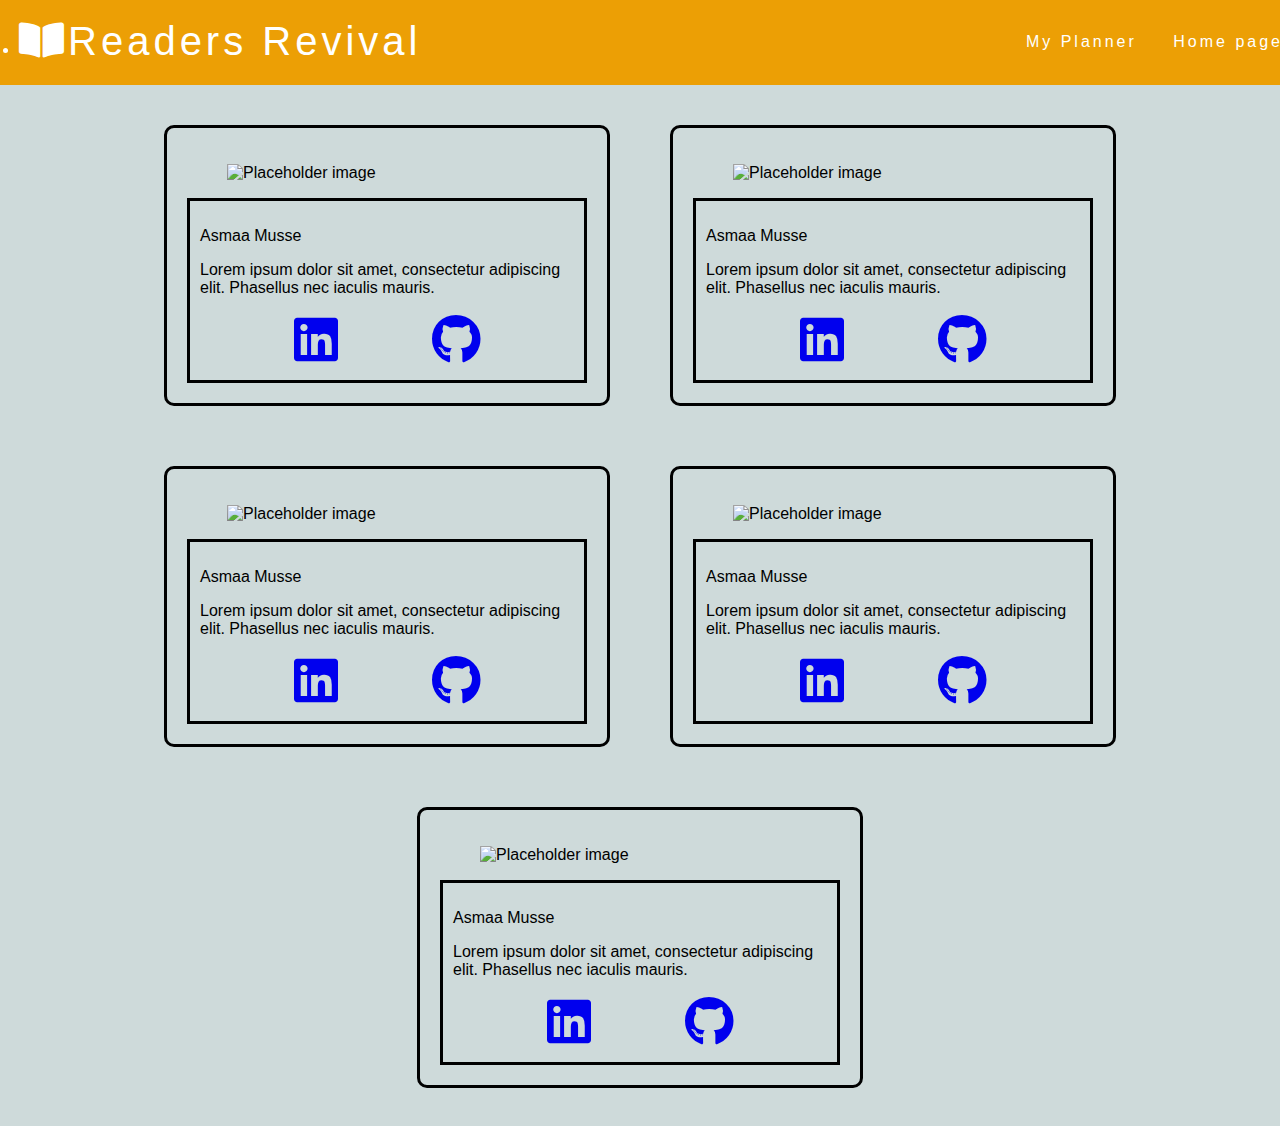
==== about-teams.html @ f6689cee "created 4 cards" ====
<!DOCTYPE html>
<html lang="en">
  <head>
    <meta charset="UTF-8" />
    <meta http-equiv="X-UA-Compatible" content="IE=edge" />
    <meta name="viewport" content="width=device-width, initial-scale=1.0" />
    <link
      rel="stylesheet"
      href="https://cdnjs.cloudflare.com/ajax/libs/font-awesome/5.11.2/css/all.min.css"
    />
    <link
      rel="stylesheet"
      href="https://cdn.jsdelivr.net/npm/bulma@0.9.3/css/bulma.min.css"
    />
    <link rel="stylesheet" href="./assets/css/about-teams.css" />
    <title>About Teams</title>
  </head>

  <body>
    <!--Nav bar-->
    <header>
      <nav>
        <ul class="nav-list">
          <li class="logo">
            <a href="website-logo"
              ><i class="fas fa-book-open"></i>Readers Revival
            </a>
          </li>

          <ul>
            <li class="nav-item"><a href="#my-planner">My Planner</a></li>
            <li class="last-nav-item"><a href="#home-page">Home page</a></li>
          </ul>
        </ul>
      </nav>
    </header>

    <section class="main-container columns">
      <!--1st Card-->

      <div class="card column is-3">
        <div class="card-image">
          <figure class="image">
            <img
              src="https://bulma.io/images/placeholders/1280x960.png"
              alt="Placeholder image"
            />
          </figure>
        </div>

        <div class="card-content">
          <div class="media">
            <div class="media-content">
              <p class="title is-4">Asmaa Musse</p>
            </div>
          </div>

          <div class="content">
            Lorem ipsum dolor sit amet, consectetur adipiscing elit. Phasellus
            nec iaculis mauris.
          </div>

          <div class="card-footer">
            <a
              href="https://github.com/AsmaaMusse"
              target="_blank"
              rel="noopener noreferrer"
              ><i class="fab fa-github"></i
            ></a>
            <a
              href="https://www.linkedin.com/in/asmaa-m-63994019b/"
              target="_blank"
              rel="noopener noreferrer"
              ><i class="fab fa-linkedin"></i
            ></a>
          </div>
        </div>
      </div>

      <!--2nd Card-->

      <div class="card column is-3">
        <div class="card-image">
          <figure class="image">
            <img
              src="https://bulma.io/images/placeholders/1280x960.png"
              alt="Placeholder image"
            />
          </figure>
        </div>

        <div class="card-content">
          <div class="media">
            <div class="media-content">
              <p class="title is-4">Asmaa Musse</p>
            </div>
          </div>

          <div class="content">
            Lorem ipsum dolor sit amet, consectetur adipiscing elit. Phasellus
            nec iaculis mauris.
          </div>

          <div class="card-footer">
            <a
              href="https://github.com/AsmaaMusse"
              target="_blank"
              rel="noopener noreferrer"
              ><i class="fab fa-github"></i
            ></a>
            <a
              href="https://www.linkedin.com/in/asmaa-m-63994019b/"
              target="_blank"
              rel="noopener noreferrer"
              ><i class="fab fa-linkedin"></i
            ></a>
          </div>
        </div>
      </div>

      <!--3rd Card-->

      <div class="card column is-3">
        <div class="card-image">
          <figure class="image">
            <img
              src="https://bulma.io/images/placeholders/1280x960.png"
              alt="Placeholder image"
            />
          </figure>
        </div>

        <div class="card-content">
          <div class="media">
            <div class="media-content">
              <p class="title is-4">Asmaa Musse</p>
            </div>
          </div>

          <div class="content">
            Lorem ipsum dolor sit amet, consectetur adipiscing elit. Phasellus
            nec iaculis mauris.
          </div>

          <div class="card-footer">
            <a
              href="https://github.com/AsmaaMusse"
              target="_blank"
              rel="noopener noreferrer"
              ><i class="fab fa-github"></i
            ></a>
            <a
              href="https://www.linkedin.com/in/asmaa-m-63994019b/"
              target="_blank"
              rel="noopener noreferrer"
              ><i class="fab fa-linkedin"></i
            ></a>
          </div>
        </div>
      </div>

      <!-- 4th Card-->

      <div class="card column is-3">
        <div class="card-image">
          <figure class="image">
            <img
              src="https://bulma.io/images/placeholders/1280x960.png"
              alt="Placeholder image"
            />
          </figure>
        </div>

        <div class="card-content">
          <div class="media">
            <div class="media-content">
              <p class="title is-4">Asmaa Musse</p>
            </div>
          </div>

          <div class="content">
            Lorem ipsum dolor sit amet, consectetur adipiscing elit. Phasellus
            nec iaculis mauris.
          </div>

          <div class="card-footer">
            <a
              href="https://github.com/AsmaaMusse"
              target="_blank"
              rel="noopener noreferrer"
              ><i class="fab fa-github"></i
            ></a>
            <a
              href="https://www.linkedin.com/in/asmaa-m-63994019b/"
              target="_blank"
              rel="noopener noreferrer"
              ><i class="fab fa-linkedin"></i
            ></a>
          </div>
        </div>
      </div>

      <!--5th Card-->

      <div class="card column is-3">
        <div class="card-image">
          <figure class="image">
            <img
              src="https://bulma.io/images/placeholders/1280x960.png"
              alt="Placeholder image"
            />
          </figure>
        </div>

        <div class="card-content">
          <div class="media">
            <div class="media-content">
              <p class="title is-4">Asmaa Musse</p>
            </div>
          </div>

          <div class="content">
            Lorem ipsum dolor sit amet, consectetur adipiscing elit. Phasellus
            nec iaculis mauris.
          </div>

          <div class="card-footer">
            <a
              href="https://github.com/AsmaaMusse"
              target="_blank"
              rel="noopener noreferrer"
              ><i class="fab fa-github"></i
            ></a>
            <a
              href="https://www.linkedin.com/in/asmaa-m-63994019b/"
              target="_blank"
              rel="noopener noreferrer"
              ><i class="fab fa-linkedin"></i
            ></a>
          </div>
        </div>
      </div>
    </section>
  </body>
</html>
---- assets/css/about-teams.css ----
:root {
  --main-text: #ffffff;
  --border: #000000;
  --bitter-lemon: #c2e812ff;
  --light-gray: #cedadaff;
  --marigold: #ec9f05ff;
  --eerie-black: #191919ff;
  --charcoal: #2f4858ff;
}

body {
  background-color: var(--light-gray);
  background-color: var(--light-gray);
  font-family: "Rubik", sans-serif;
}

.nav-list {
  padding: 21px;
  color: var(--main-text);
  background: var(--marigold);
  display: flex;
  flex-wrap: wrap;
  width: 100%;
  align-items: center;
  margin: -10px;
}

.logo {
  margin-right: auto;
}

.logo a {
  text-decoration: none;
  align-items: center;
  color: var(--clr-background);
  font-size: 40px;
  letter-spacing: 4px;
}

.logo a:hover {
  color: var(--eerie-black);
  transition: all 200ms ease-in;
}

.nav-item {
  width: 100%;
  text-align: center;
  display: inline;
  padding: 0 2rem 0 0;
}
.last-nav-item {
  display: inline;
  padding: 0 0 0 0;
}

.nav-item a,
.last-nav-item a {
  text-decoration: none;
  color: var(--main-text);
  letter-spacing: 3px;
}

.nav-item a:hover,
.last-nav-item a:hover {
  color: var(--eerie-black);
  transition: all 200ms ease-in;
}

/* Cards container */

.main-container {
  display: flex;
  flex-direction: row;
  flex-wrap: wrap;
  justify-content: center;
  margin-top: 20px;
}

.card {
  display: flex;
  flex-direction: column;
  flex-wrap: wrap;
  width: 400px;
  margin: 30px;
  padding: 20px;
  border: solid;
  border-radius: 10px;
}

.card-image img {
  width: 300px;
}

.card-content {
  border: solid;
  padding: 10px;
}

.card-footer {
  display: flex;
  flex-direction: row-reverse;
  justify-content: space-evenly;
  margin-top: 15px;
}

.card-footer a {
  font-size: 50px;
}
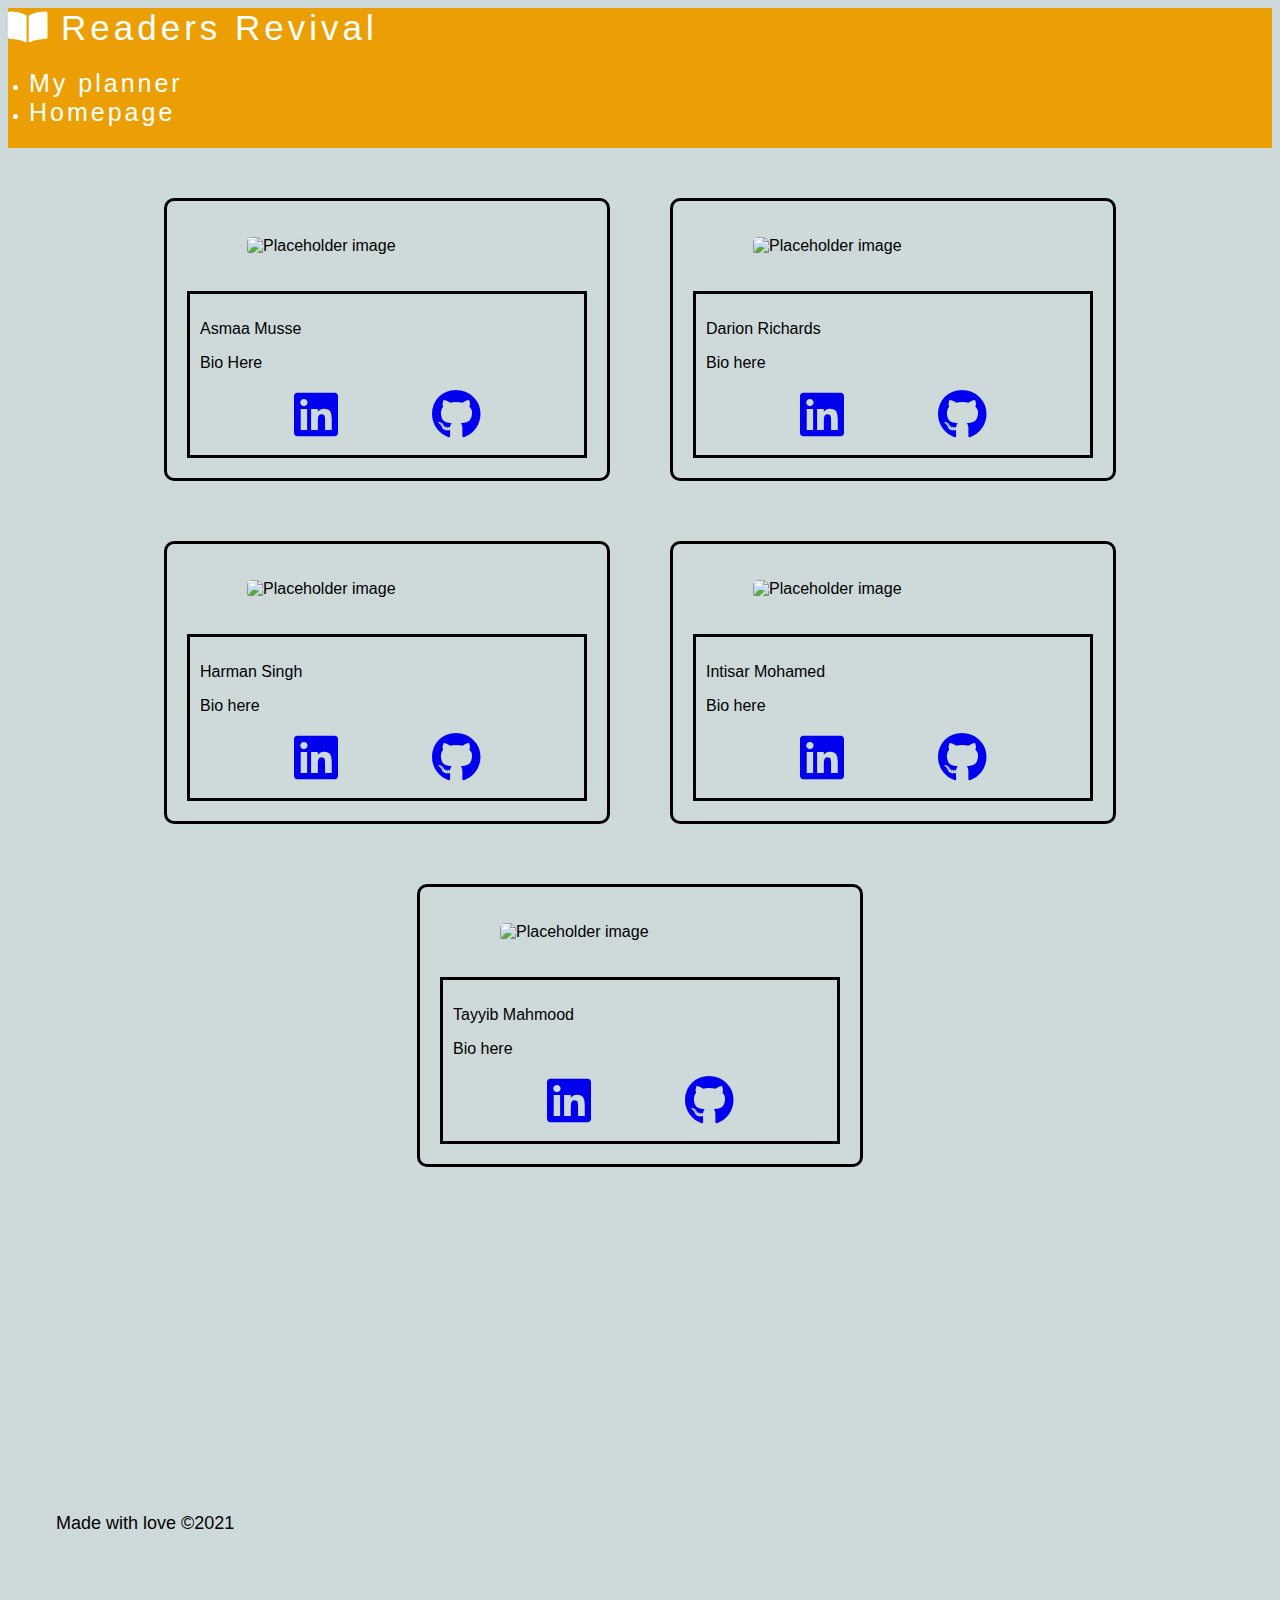
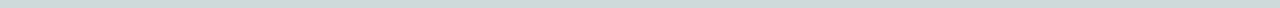
==== commit 2f992461: "added nav links added , constant footer throughout" ====
--- a/about-teams.html
+++ b/about-teams.html
@@ -1,17 +1,12 @@
 <!DOCTYPE html>
 <html lang="en">
+
   <head>
     <meta charset="UTF-8" />
     <meta http-equiv="X-UA-Compatible" content="IE=edge" />
     <meta name="viewport" content="width=device-width, initial-scale=1.0" />
-    <link
-      rel="stylesheet"
-      href="https://cdnjs.cloudflare.com/ajax/libs/font-awesome/5.11.2/css/all.min.css"
-    />
-    <link
-      rel="stylesheet"
-      href="https://cdn.jsdelivr.net/npm/bulma@0.9.3/css/bulma.min.css"
-    />
+    <link rel="stylesheet" href="https://cdnjs.cloudflare.com/ajax/libs/font-awesome/5.11.2/css/all.min.css"/>
+    <link rel="stylesheet" href="https://cdn.jsdelivr.net/npm/bulma@0.9.3/css/bulma.min.css"/>
     <link rel="stylesheet" href="./assets/css/about-teams.css" />
     <title>About Teams</title>
   </head>
@@ -19,19 +14,25 @@
   <body>
     <!--Nav bar-->
     <header>
-      <nav>
-        <ul class="nav-list">
-          <li class="logo">
-            <a href="website-logo"
-              ><i class="fas fa-book-open"></i>Readers Revival
-            </a>
-          </li>
-
-          <ul>
-            <li class="nav-item"><a href="#my-planner">My Planner</a></li>
-            <li class="last-nav-item"><a href="#home-page">Home page</a></li>
-          </ul>
-        </ul>
+      <nav class="navbar" role="navigation" aria-label="main navigation">
+        <div class="navbar-brand">
+          <div class="logo">
+            <a href="website-logo" class="navbar-item" width="112" height="28"><i class="fas fa-book-open"></i><span class="logo-title">Readers Revival</span></a>
+          </div>
+  
+          <a role="button" class="navbar-burger" aria-label="menu" aria-expanded="false" data-target="navbarBasicExample">
+            <span aria-hidden="true"></span>
+            <span aria-hidden="true"></span>
+            <span aria-hidden="true"></span>
+          </a>
+        </div>
+        
+        <div id="navbarBasicExample" class="navbar-menu nav-list">
+          <div class="navbar-end">
+            <li class="nav-item navbar-item"><a href="./myplanner.html">My planner</a></li>
+            <li class="last-nav-item navbar-item"><a href="./index.html">Homepage</a></li>
+          </div>
+        </div>
       </nav>
     </header>
 
@@ -56,8 +57,7 @@
           </div>
 
           <div class="content">
-            Lorem ipsum dolor sit amet, consectetur adipiscing elit. Phasellus
-            nec iaculis mauris.
+            Bio Here
           </div>
 
           <div class="card-footer">
@@ -92,24 +92,23 @@
         <div class="card-content">
           <div class="media">
             <div class="media-content">
-              <p class="title is-4">Asmaa Musse</p>
-            </div>
-          </div>
-
-          <div class="content">
-            Lorem ipsum dolor sit amet, consectetur adipiscing elit. Phasellus
-            nec iaculis mauris.
-          </div>
-
-          <div class="card-footer">
-            <a
-              href="https://github.com/AsmaaMusse"
-              target="_blank"
-              rel="noopener noreferrer"
-              ><i class="fab fa-github"></i
-            ></a>
-            <a
-              href="https://www.linkedin.com/in/asmaa-m-63994019b/"
+              <p class="title is-4">Darion Richards </p>
+            </div>
+          </div>
+
+          <div class="content">
+            Bio here
+          </div>
+
+          <div class="card-footer">
+            <a
+              href="https://github.com/DarionRichards"
+              target="_blank"
+              rel="noopener noreferrer"
+              ><i class="fab fa-github"></i
+            ></a>
+            <a
+              href="#"
               target="_blank"
               rel="noopener noreferrer"
               ><i class="fab fa-linkedin"></i
@@ -133,24 +132,23 @@
         <div class="card-content">
           <div class="media">
             <div class="media-content">
-              <p class="title is-4">Asmaa Musse</p>
-            </div>
-          </div>
-
-          <div class="content">
-            Lorem ipsum dolor sit amet, consectetur adipiscing elit. Phasellus
-            nec iaculis mauris.
-          </div>
-
-          <div class="card-footer">
-            <a
-              href="https://github.com/AsmaaMusse"
-              target="_blank"
-              rel="noopener noreferrer"
-              ><i class="fab fa-github"></i
-            ></a>
-            <a
-              href="https://www.linkedin.com/in/asmaa-m-63994019b/"
+              <p class="title is-4">Harman Singh</p>
+            </div>
+          </div>
+
+          <div class="content">
+            Bio here
+          </div>
+
+          <div class="card-footer">
+            <a
+              href="https://github.com/AkenEagle"
+              target="_blank"
+              rel="noopener noreferrer"
+              ><i class="fab fa-github"></i
+            ></a>
+            <a
+              href="#"
               target="_blank"
               rel="noopener noreferrer"
               ><i class="fab fa-linkedin"></i
@@ -174,24 +172,23 @@
         <div class="card-content">
           <div class="media">
             <div class="media-content">
-              <p class="title is-4">Asmaa Musse</p>
-            </div>
-          </div>
-
-          <div class="content">
-            Lorem ipsum dolor sit amet, consectetur adipiscing elit. Phasellus
-            nec iaculis mauris.
-          </div>
-
-          <div class="card-footer">
-            <a
-              href="https://github.com/AsmaaMusse"
-              target="_blank"
-              rel="noopener noreferrer"
-              ><i class="fab fa-github"></i
-            ></a>
-            <a
-              href="https://www.linkedin.com/in/asmaa-m-63994019b/"
+              <p class="title is-4">Intisar Mohamed</p>
+            </div>
+          </div>
+
+          <div class="content">
+            Bio here
+          </div>
+
+          <div class="card-footer">
+            <a
+              href="https://github.com/intisarmohamed"
+              target="_blank"
+              rel="noopener noreferrer"
+              ><i class="fab fa-github"></i
+            ></a>
+            <a
+              href="#"
               target="_blank"
               rel="noopener noreferrer"
               ><i class="fab fa-linkedin"></i
@@ -215,24 +212,22 @@
         <div class="card-content">
           <div class="media">
             <div class="media-content">
-              <p class="title is-4">Asmaa Musse</p>
-            </div>
-          </div>
-
-          <div class="content">
-            Lorem ipsum dolor sit amet, consectetur adipiscing elit. Phasellus
-            nec iaculis mauris.
-          </div>
-
-          <div class="card-footer">
-            <a
-              href="https://github.com/AsmaaMusse"
-              target="_blank"
-              rel="noopener noreferrer"
-              ><i class="fab fa-github"></i
-            ></a>
-            <a
-              href="https://www.linkedin.com/in/asmaa-m-63994019b/"
+              <p class="title is-4">Tayyib Mahmood</p>
+            </div>
+          </div>
+
+          <div class="content">
+            Bio here
+
+          <div class="card-footer">
+            <a
+              href="https://github.com/Tayyibm21"
+              target="_blank"
+              rel="noopener noreferrer"
+              ><i class="fab fa-github"></i
+            ></a>
+            <a
+              href="#"
               target="_blank"
               rel="noopener noreferrer"
               ><i class="fab fa-linkedin"></i
@@ -241,5 +236,12 @@
         </div>
       </div>
     </section>
+    
+    <footer class="footer">
+      <div class="content has-text-centered">
+        <p>Made with love ©2021</p>
+      </div>
+    </footer>
+
   </body>
 </html>
--- a/assets/css/about-teams.css
+++ b/assets/css/about-teams.css
@@ -14,26 +14,28 @@
   font-family: "Rubik", sans-serif;
 }
 
-.nav-list {
-  padding: 21px;
+.navbar-menu {
   color: var(--main-text);
   background: var(--marigold);
-  display: flex;
-  flex-wrap: wrap;
-  width: 100%;
-  align-items: center;
-  margin: -10px;
+  padding: 21px;
+}
+.navbar {
+  background: var(--marigold);
+}
+.logo {
+  margin-right: auto;
+  color: var(--main-text);
 }
 
-.logo {
-  margin-right: auto;
+.logo i {
+  margin-right: 10px;
 }
 
 .logo a {
   text-decoration: none;
   align-items: center;
   color: var(--clr-background);
-  font-size: 40px;
+  font-size: 35px;
   letter-spacing: 4px;
 }
 
@@ -42,22 +44,12 @@
   transition: all 200ms ease-in;
 }
 
-.nav-item {
-  width: 100%;
-  text-align: center;
-  display: inline;
-  padding: 0 2rem 0 0;
-}
-.last-nav-item {
-  display: inline;
-  padding: 0 0 0 0;
-}
-
 .nav-item a,
 .last-nav-item a {
   text-decoration: none;
   color: var(--main-text);
   letter-spacing: 3px;
+  font-size: 25px;
 }
 
 .nav-item a:hover,
@@ -89,6 +81,9 @@
 
 .card-image img {
   width: 300px;
+  margin-left: 20px;
+  margin-bottom: 20px;
+  border-radius: 5px;
 }
 
 .card-content {
@@ -106,3 +101,15 @@
 .card-footer a {
   font-size: 50px;
 }
+
+.footer {
+  margin-top: 250px;
+  padding: 3rem;
+  font-size: 18px;
+}
+
+@media screen and (max-width: 1024px) {
+  .card-image img {
+    margin-left: 0px;
+  }
+}
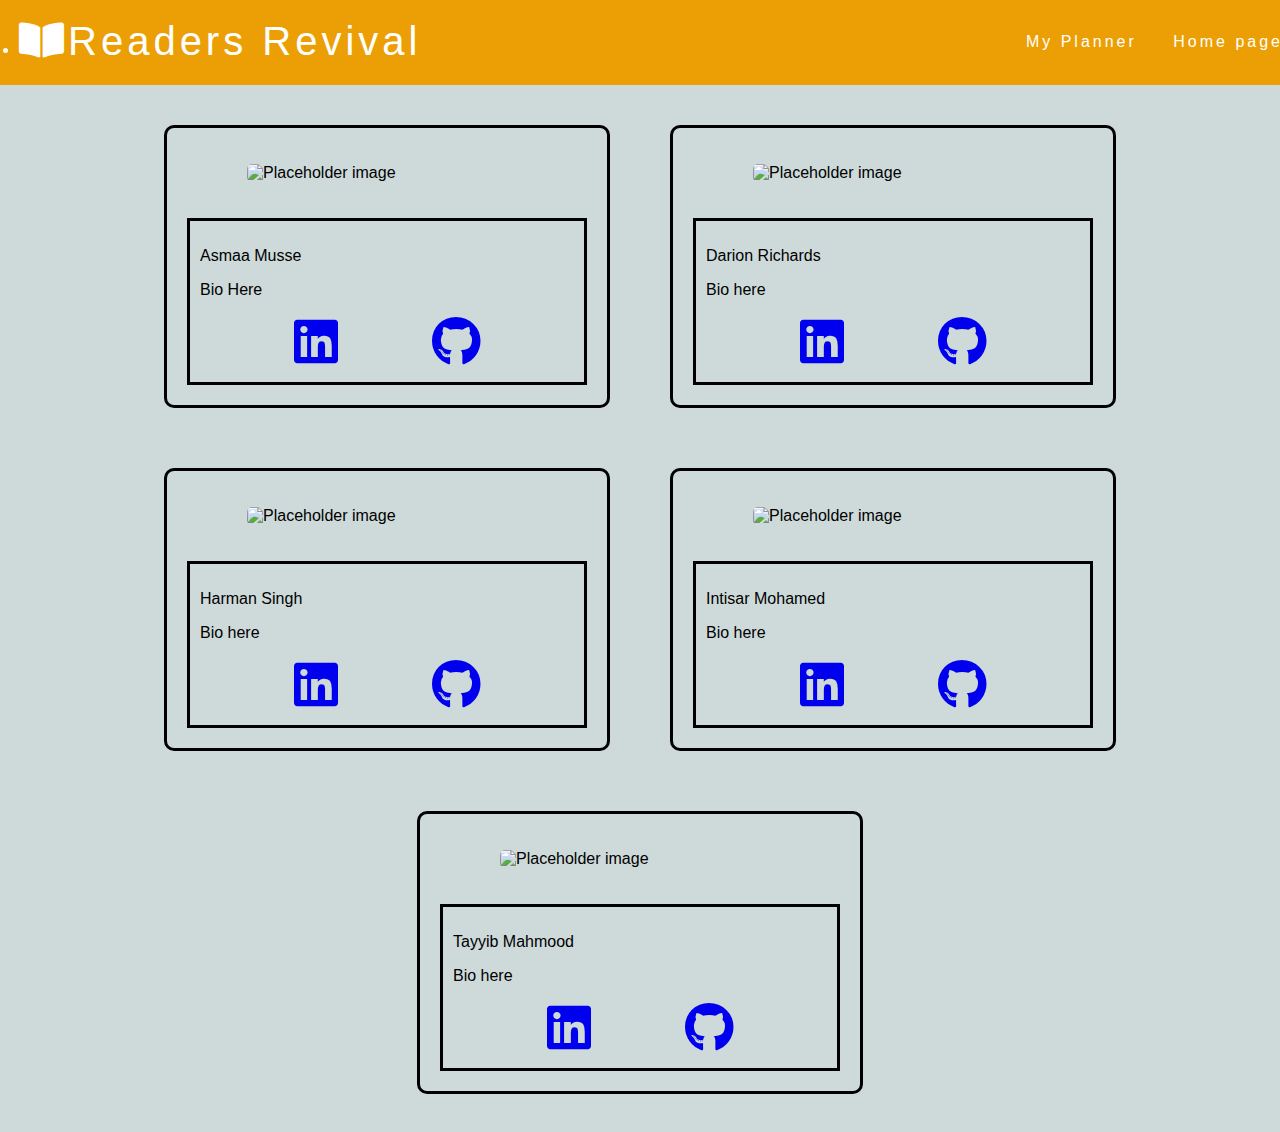
==== commit 8bd7b373: "Revert "Project styling consistency"" ====
--- a/about-teams.html
+++ b/about-teams.html
@@ -1,12 +1,17 @@
 <!DOCTYPE html>
 <html lang="en">
-
   <head>
     <meta charset="UTF-8" />
     <meta http-equiv="X-UA-Compatible" content="IE=edge" />
     <meta name="viewport" content="width=device-width, initial-scale=1.0" />
-    <link rel="stylesheet" href="https://cdnjs.cloudflare.com/ajax/libs/font-awesome/5.11.2/css/all.min.css"/>
-    <link rel="stylesheet" href="https://cdn.jsdelivr.net/npm/bulma@0.9.3/css/bulma.min.css"/>
+    <link
+      rel="stylesheet"
+      href="https://cdnjs.cloudflare.com/ajax/libs/font-awesome/5.11.2/css/all.min.css"
+    />
+    <link
+      rel="stylesheet"
+      href="https://cdn.jsdelivr.net/npm/bulma@0.9.3/css/bulma.min.css"
+    />
     <link rel="stylesheet" href="./assets/css/about-teams.css" />
     <title>About Teams</title>
   </head>
@@ -14,25 +19,19 @@
   <body>
     <!--Nav bar-->
     <header>
-      <nav class="navbar" role="navigation" aria-label="main navigation">
-        <div class="navbar-brand">
-          <div class="logo">
-            <a href="website-logo" class="navbar-item" width="112" height="28"><i class="fas fa-book-open"></i><span class="logo-title">Readers Revival</span></a>
-          </div>
-  
-          <a role="button" class="navbar-burger" aria-label="menu" aria-expanded="false" data-target="navbarBasicExample">
-            <span aria-hidden="true"></span>
-            <span aria-hidden="true"></span>
-            <span aria-hidden="true"></span>
-          </a>
-        </div>
-        
-        <div id="navbarBasicExample" class="navbar-menu nav-list">
-          <div class="navbar-end">
-            <li class="nav-item navbar-item"><a href="./myplanner.html">My planner</a></li>
-            <li class="last-nav-item navbar-item"><a href="./index.html">Homepage</a></li>
-          </div>
-        </div>
+      <nav>
+        <ul class="nav-list">
+          <li class="logo">
+            <a href="website-logo"
+              ><i class="fas fa-book-open"></i>Readers Revival
+            </a>
+          </li>
+
+          <ul>
+            <li class="nav-item"><a href="#my-planner">My Planner</a></li>
+            <li class="last-nav-item"><a href="#home-page">Home page</a></li>
+          </ul>
+        </ul>
       </nav>
     </header>
 
@@ -236,12 +235,5 @@
         </div>
       </div>
     </section>
-    
-    <footer class="footer">
-      <div class="content has-text-centered">
-        <p>Made with love ©2021</p>
-      </div>
-    </footer>
-
   </body>
 </html>
--- a/assets/css/about-teams.css
+++ b/assets/css/about-teams.css
@@ -14,28 +14,26 @@
   font-family: "Rubik", sans-serif;
 }
 
-.navbar-menu {
+.nav-list {
+  padding: 21px;
   color: var(--main-text);
   background: var(--marigold);
-  padding: 21px;
+  display: flex;
+  flex-wrap: wrap;
+  width: 100%;
+  align-items: center;
+  margin: -10px;
 }
-.navbar {
-  background: var(--marigold);
-}
+
 .logo {
   margin-right: auto;
-  color: var(--main-text);
-}
-
-.logo i {
-  margin-right: 10px;
 }
 
 .logo a {
   text-decoration: none;
   align-items: center;
   color: var(--clr-background);
-  font-size: 35px;
+  font-size: 40px;
   letter-spacing: 4px;
 }
 
@@ -44,12 +42,22 @@
   transition: all 200ms ease-in;
 }
 
+.nav-item {
+  width: 100%;
+  text-align: center;
+  display: inline;
+  padding: 0 2rem 0 0;
+}
+.last-nav-item {
+  display: inline;
+  padding: 0 0 0 0;
+}
+
 .nav-item a,
 .last-nav-item a {
   text-decoration: none;
   color: var(--main-text);
   letter-spacing: 3px;
-  font-size: 25px;
 }
 
 .nav-item a:hover,
@@ -102,12 +110,6 @@
   font-size: 50px;
 }
 
-.footer {
-  margin-top: 250px;
-  padding: 3rem;
-  font-size: 18px;
-}
-
 @media screen and (max-width: 1024px) {
   .card-image img {
     margin-left: 0px;
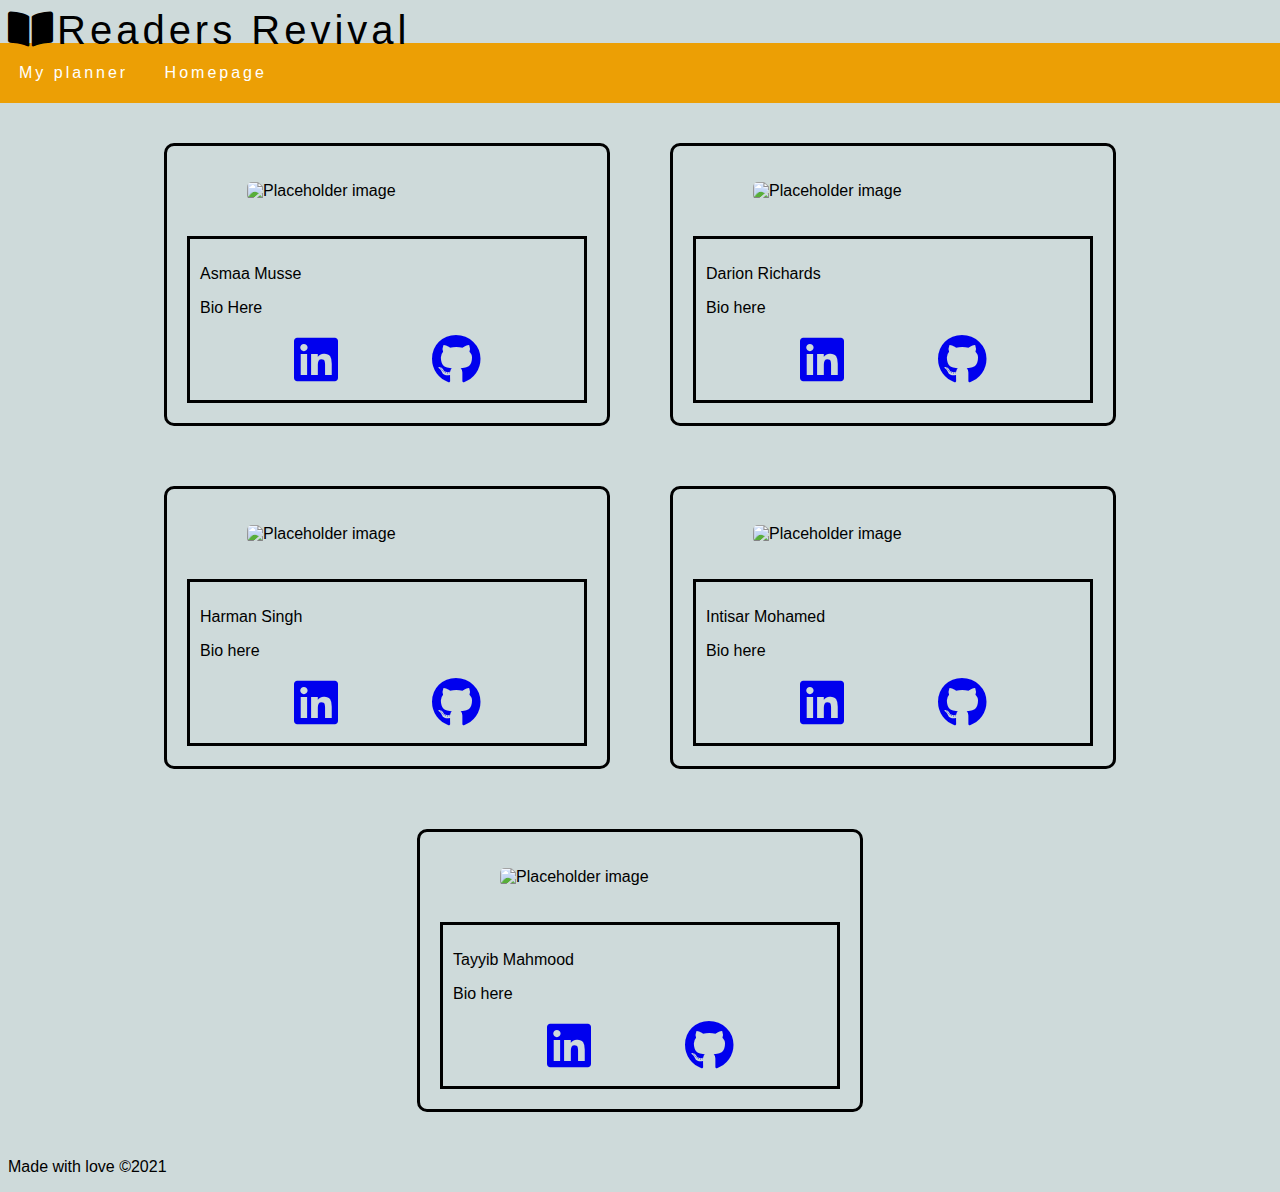
==== commit fd1b221b: "Fixed navigation bar links" ====
--- a/about-teams.html
+++ b/about-teams.html
@@ -1,239 +1,193 @@
 <!DOCTYPE html>
 <html lang="en">
-  <head>
+
+<head>
     <meta charset="UTF-8" />
     <meta http-equiv="X-UA-Compatible" content="IE=edge" />
     <meta name="viewport" content="width=device-width, initial-scale=1.0" />
-    <link
-      rel="stylesheet"
-      href="https://cdnjs.cloudflare.com/ajax/libs/font-awesome/5.11.2/css/all.min.css"
-    />
-    <link
-      rel="stylesheet"
-      href="https://cdn.jsdelivr.net/npm/bulma@0.9.3/css/bulma.min.css"
-    />
+    <link rel="stylesheet" href="https://cdnjs.cloudflare.com/ajax/libs/font-awesome/5.11.2/css/all.min.css" />
+    <link rel="stylesheet" href="https://cdn.jsdelivr.net/npm/bulma@0.9.3/css/bulma.min.css" />
     <link rel="stylesheet" href="./assets/css/about-teams.css" />
     <title>About Teams</title>
-  </head>
+</head>
 
-  <body>
+<body>
     <!--Nav bar-->
     <header>
-      <nav>
-        <ul class="nav-list">
-          <li class="logo">
-            <a href="website-logo"
-              ><i class="fas fa-book-open"></i>Readers Revival
-            </a>
-          </li>
+        <nav class="navbar" role="navigation" aria-label="main navigation">
+            <div class="navbar-brand">
+                <div class="logo">
+                    <a href="./index.html" class="navbar-item" width="112" height="28"><i class="fas fa-book-open"></i><span class="logo-title">Readers Revival</span></a>
+                </div>
 
-          <ul>
-            <li class="nav-item"><a href="#my-planner">My Planner</a></li>
-            <li class="last-nav-item"><a href="#home-page">Home page</a></li>
-          </ul>
-        </ul>
-      </nav>
+                <a role="button" class="navbar-burger" aria-label="menu" aria-expanded="false" data-target="navbarBasicExample">
+                    <span aria-hidden="true"></span>
+                    <span aria-hidden="true"></span>
+                    <span aria-hidden="true"></span>
+                </a>
+            </div>
+
+            <div id="navbarBasicExample" class="navbar-menu nav-list">
+                <div class="navbar-end">
+                    <li class="nav-item navbar-item"><a href="./myplanner.html">My planner</a></li>
+                    <li class="last-nav-item navbar-item"><a href="./index.html">Homepage</a></li>
+                </div>
+            </div>
+        </nav>
     </header>
 
     <section class="main-container columns">
-      <!--1st Card-->
+        <!--1st Card-->
 
-      <div class="card column is-3">
-        <div class="card-image">
-          <figure class="image">
-            <img
-              src="https://bulma.io/images/placeholders/1280x960.png"
-              alt="Placeholder image"
-            />
-          </figure>
+        <div class="card column is-3">
+            <div class="card-image">
+                <figure class="image">
+                    <img src="https://bulma.io/images/placeholders/1280x960.png" alt="Placeholder image" />
+                </figure>
+            </div>
+
+            <div class="card-content">
+                <div class="media">
+                    <div class="media-content">
+                        <p class="title is-4">Asmaa Musse</p>
+                    </div>
+                </div>
+
+                <div class="content">
+                    Bio Here
+                </div>
+
+                <div class="card-footer">
+                    <a href="https://github.com/AsmaaMusse" target="_blank" rel="noopener noreferrer"><i class="fab fa-github"></i
+            ></a>
+                    <a href="https://www.linkedin.com/in/asmaa-m-63994019b/" target="_blank" rel="noopener noreferrer"><i class="fab fa-linkedin"></i
+            ></a>
+                </div>
+            </div>
         </div>
 
-        <div class="card-content">
-          <div class="media">
-            <div class="media-content">
-              <p class="title is-4">Asmaa Musse</p>
+        <!--2nd Card-->
+
+        <div class="card column is-3">
+            <div class="card-image">
+                <figure class="image">
+                    <img src="https://bulma.io/images/placeholders/1280x960.png" alt="Placeholder image" />
+                </figure>
             </div>
-          </div>
 
-          <div class="content">
-            Bio Here
-          </div>
+            <div class="card-content">
+                <div class="media">
+                    <div class="media-content">
+                        <p class="title is-4">Darion Richards </p>
+                    </div>
+                </div>
 
-          <div class="card-footer">
-            <a
-              href="https://github.com/AsmaaMusse"
-              target="_blank"
-              rel="noopener noreferrer"
-              ><i class="fab fa-github"></i
+                <div class="content">
+                    Bio here
+                </div>
+
+                <div class="card-footer">
+                    <a href="https://github.com/DarionRichards" target="_blank" rel="noopener noreferrer"><i class="fab fa-github"></i
             ></a>
-            <a
-              href="https://www.linkedin.com/in/asmaa-m-63994019b/"
-              target="_blank"
-              rel="noopener noreferrer"
-              ><i class="fab fa-linkedin"></i
+                    <a href="#" target="_blank" rel="noopener noreferrer"><i class="fab fa-linkedin"></i
             ></a>
-          </div>
-        </div>
-      </div>
-
-      <!--2nd Card-->
-
-      <div class="card column is-3">
-        <div class="card-image">
-          <figure class="image">
-            <img
-              src="https://bulma.io/images/placeholders/1280x960.png"
-              alt="Placeholder image"
-            />
-          </figure>
+                </div>
+            </div>
         </div>
 
-        <div class="card-content">
-          <div class="media">
-            <div class="media-content">
-              <p class="title is-4">Darion Richards </p>
+        <!--3rd Card-->
+
+        <div class="card column is-3">
+            <div class="card-image">
+                <figure class="image">
+                    <img src="https://bulma.io/images/placeholders/1280x960.png" alt="Placeholder image" />
+                </figure>
             </div>
-          </div>
 
-          <div class="content">
-            Bio here
-          </div>
+            <div class="card-content">
+                <div class="media">
+                    <div class="media-content">
+                        <p class="title is-4">Harman Singh</p>
+                    </div>
+                </div>
 
-          <div class="card-footer">
-            <a
-              href="https://github.com/DarionRichards"
-              target="_blank"
-              rel="noopener noreferrer"
-              ><i class="fab fa-github"></i
+                <div class="content">
+                    Bio here
+                </div>
+
+                <div class="card-footer">
+                    <a href="https://github.com/AkenEagle" target="_blank" rel="noopener noreferrer"><i class="fab fa-github"></i
             ></a>
-            <a
-              href="#"
-              target="_blank"
-              rel="noopener noreferrer"
-              ><i class="fab fa-linkedin"></i
+                    <a href="#" target="_blank" rel="noopener noreferrer"><i class="fab fa-linkedin"></i
             ></a>
-          </div>
-        </div>
-      </div>
-
-      <!--3rd Card-->
-
-      <div class="card column is-3">
-        <div class="card-image">
-          <figure class="image">
-            <img
-              src="https://bulma.io/images/placeholders/1280x960.png"
-              alt="Placeholder image"
-            />
-          </figure>
+                </div>
+            </div>
         </div>
 
-        <div class="card-content">
-          <div class="media">
-            <div class="media-content">
-              <p class="title is-4">Harman Singh</p>
+        <!-- 4th Card-->
+
+        <div class="card column is-3">
+            <div class="card-image">
+                <figure class="image">
+                    <img src="https://bulma.io/images/placeholders/1280x960.png" alt="Placeholder image" />
+                </figure>
             </div>
-          </div>
 
-          <div class="content">
-            Bio here
-          </div>
+            <div class="card-content">
+                <div class="media">
+                    <div class="media-content">
+                        <p class="title is-4">Intisar Mohamed</p>
+                    </div>
+                </div>
 
-          <div class="card-footer">
-            <a
-              href="https://github.com/AkenEagle"
-              target="_blank"
-              rel="noopener noreferrer"
-              ><i class="fab fa-github"></i
+                <div class="content">
+                    Bio here
+                </div>
+
+                <div class="card-footer">
+                    <a href="https://github.com/intisarmohamed" target="_blank" rel="noopener noreferrer"><i class="fab fa-github"></i
             ></a>
-            <a
-              href="#"
-              target="_blank"
-              rel="noopener noreferrer"
-              ><i class="fab fa-linkedin"></i
+                    <a href="https://www.linkedin.com/in/intisar-mohamed-a209071b6/" target="_blank" rel="noopener noreferrer"><i class="fab fa-linkedin"></i
             ></a>
-          </div>
-        </div>
-      </div>
-
-      <!-- 4th Card-->
-
-      <div class="card column is-3">
-        <div class="card-image">
-          <figure class="image">
-            <img
-              src="https://bulma.io/images/placeholders/1280x960.png"
-              alt="Placeholder image"
-            />
-          </figure>
+                </div>
+            </div>
         </div>
 
-        <div class="card-content">
-          <div class="media">
-            <div class="media-content">
-              <p class="title is-4">Intisar Mohamed</p>
+        <!--5th Card-->
+
+        <div class="card column is-3">
+            <div class="card-image">
+                <figure class="image">
+                    <img src="https://bulma.io/images/placeholders/1280x960.png" alt="Placeholder image" />
+                </figure>
             </div>
-          </div>
 
-          <div class="content">
-            Bio here
-          </div>
+            <div class="card-content">
+                <div class="media">
+                    <div class="media-content">
+                        <p class="title is-4">Tayyib Mahmood</p>
+                    </div>
+                </div>
 
-          <div class="card-footer">
-            <a
-              href="https://github.com/intisarmohamed"
-              target="_blank"
-              rel="noopener noreferrer"
-              ><i class="fab fa-github"></i
+                <div class="content">
+                    Bio here
+
+                    <div class="card-footer">
+                        <a href="https://github.com/Tayyibm21" target="_blank" rel="noopener noreferrer"><i class="fab fa-github"></i
             ></a>
-            <a
-              href="#"
-              target="_blank"
-              rel="noopener noreferrer"
-              ><i class="fab fa-linkedin"></i
+                        <a href="#" target="_blank" rel="noopener noreferrer"><i class="fab fa-linkedin"></i
             ></a>
-          </div>
+                    </div>
+                </div>
+            </div>
+    </section>
+
+    <footer class="footer">
+        <div class="content has-text-centered">
+            <p>Made with love ©2021</p>
         </div>
-      </div>
+    </footer>
 
-      <!--5th Card-->
+</body>
 
-      <div class="card column is-3">
-        <div class="card-image">
-          <figure class="image">
-            <img
-              src="https://bulma.io/images/placeholders/1280x960.png"
-              alt="Placeholder image"
-            />
-          </figure>
-        </div>
-
-        <div class="card-content">
-          <div class="media">
-            <div class="media-content">
-              <p class="title is-4">Tayyib Mahmood</p>
-            </div>
-          </div>
-
-          <div class="content">
-            Bio here
-
-          <div class="card-footer">
-            <a
-              href="https://github.com/Tayyibm21"
-              target="_blank"
-              rel="noopener noreferrer"
-              ><i class="fab fa-github"></i
-            ></a>
-            <a
-              href="#"
-              target="_blank"
-              rel="noopener noreferrer"
-              ><i class="fab fa-linkedin"></i
-            ></a>
-          </div>
-        </div>
-      </div>
-    </section>
-  </body>
-</html>
+</html>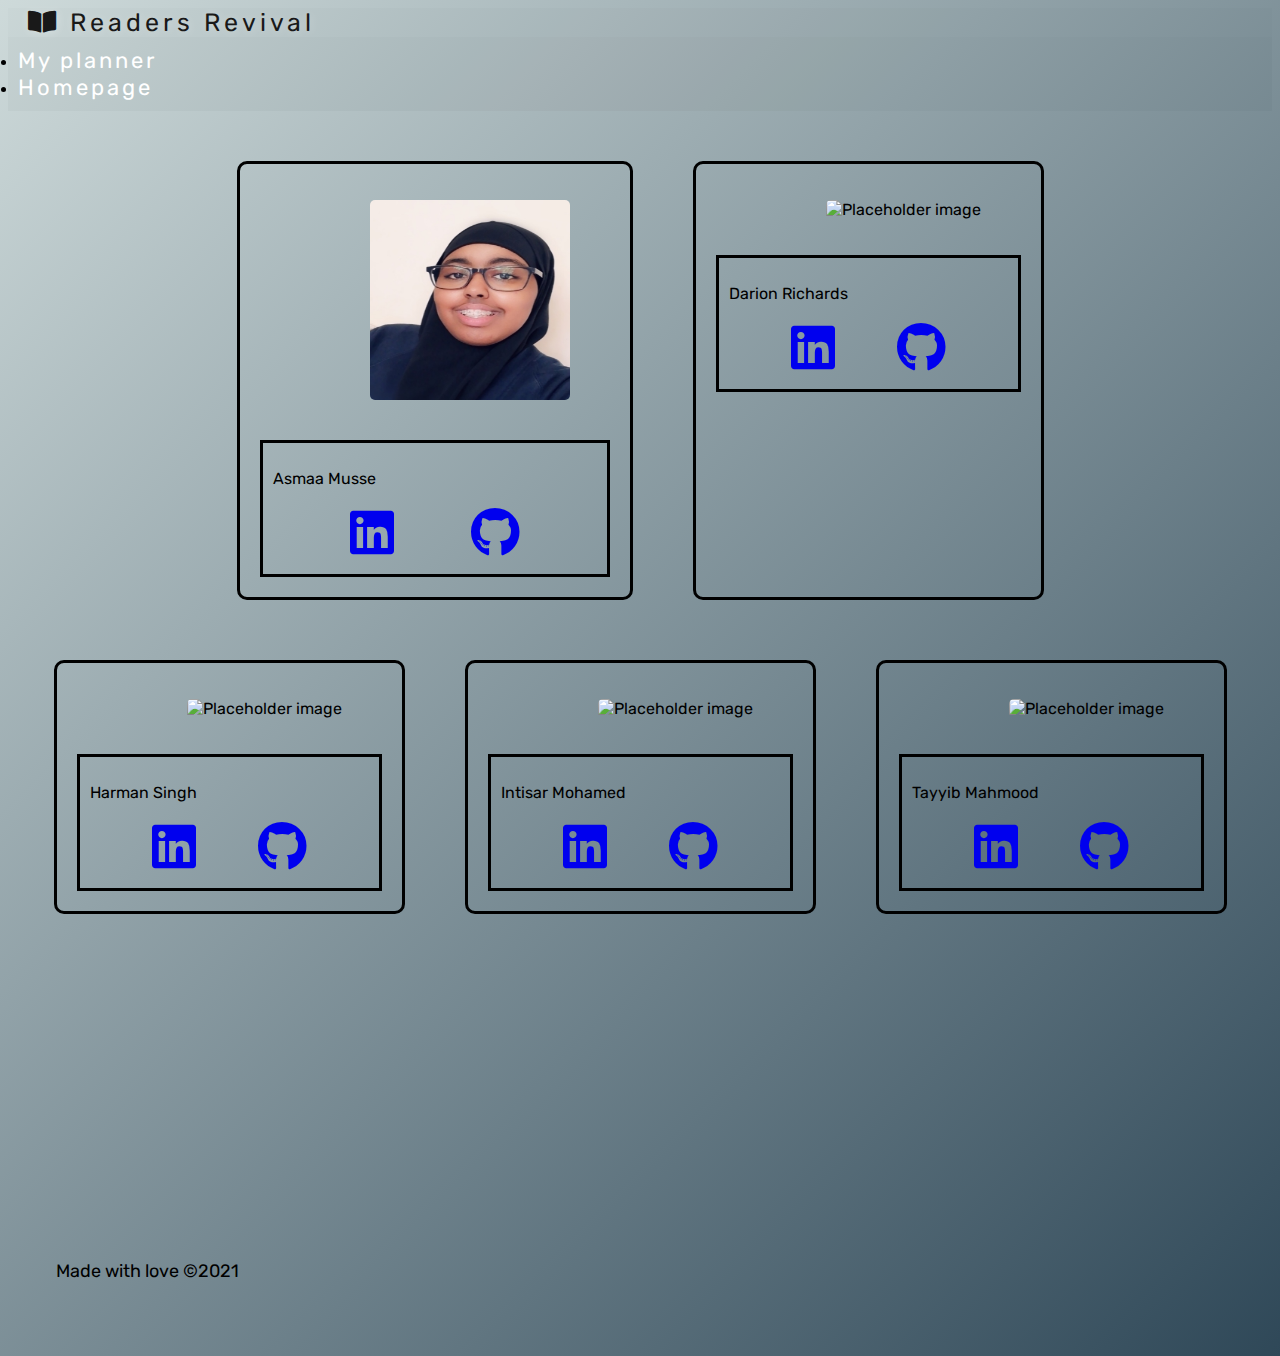
==== commit ba906077: "Updated some of the teams cards" ====
--- a/about-teams.html
+++ b/about-teams.html
@@ -1,193 +1,239 @@
 <!DOCTYPE html>
 <html lang="en">
-
-<head>
+  <head>
     <meta charset="UTF-8" />
     <meta http-equiv="X-UA-Compatible" content="IE=edge" />
     <meta name="viewport" content="width=device-width, initial-scale=1.0" />
-    <link rel="stylesheet" href="https://cdnjs.cloudflare.com/ajax/libs/font-awesome/5.11.2/css/all.min.css" />
-    <link rel="stylesheet" href="https://cdn.jsdelivr.net/npm/bulma@0.9.3/css/bulma.min.css" />
+    <link
+      rel="stylesheet"
+      href="https://cdnjs.cloudflare.com/ajax/libs/font-awesome/5.11.2/css/all.min.css"
+    />
+    <link
+      rel="stylesheet"
+      href="https://cdn.jsdelivr.net/npm/bulma@0.9.3/css/bulma.min.css"
+    />
     <link rel="stylesheet" href="./assets/css/about-teams.css" />
     <title>About Teams</title>
-</head>
-
-<body>
+  </head>
+
+  <body>
     <!--Nav bar-->
     <header>
-        <nav class="navbar" role="navigation" aria-label="main navigation">
-            <div class="navbar-brand">
-                <div class="logo">
-                    <a href="./index.html" class="navbar-item" width="112" height="28"><i class="fas fa-book-open"></i><span class="logo-title">Readers Revival</span></a>
-                </div>
-
-                <a role="button" class="navbar-burger" aria-label="menu" aria-expanded="false" data-target="navbarBasicExample">
-                    <span aria-hidden="true"></span>
-                    <span aria-hidden="true"></span>
-                    <span aria-hidden="true"></span>
-                </a>
-            </div>
-
-            <div id="navbarBasicExample" class="navbar-menu nav-list">
-                <div class="navbar-end">
-                    <li class="nav-item navbar-item"><a href="./myplanner.html">My planner</a></li>
-                    <li class="last-nav-item navbar-item"><a href="./index.html">Homepage</a></li>
-                </div>
-            </div>
-        </nav>
+      <nav class="navbar" role="navigation" aria-label="main navigation">
+        <div class="navbar-brand">
+          <div class="logo">
+            <a href="./index.html" class="navbar-item" width="112" height="28"
+              ><i class="fas fa-book-open"></i
+              ><span class="logo-title">Readers Revival</span></a
+            >
+          </div>
+
+          <a
+            role="button"
+            class="navbar-burger"
+            aria-label="menu"
+            aria-expanded="false"
+            data-target="navbarBasicExample"
+          >
+            <span aria-hidden="true"></span>
+            <span aria-hidden="true"></span>
+            <span aria-hidden="true"></span>
+          </a>
+        </div>
+
+        <div id="navbarBasicExample" class="navbar-menu nav-list">
+          <div class="navbar-end">
+            <li class="nav-item navbar-item">
+              <a href="./myplanner.html">My planner</a>
+            </li>
+            <li class="last-nav-item navbar-item">
+              <a href="./index.html">Homepage</a>
+            </li>
+          </div>
+        </div>
+      </nav>
     </header>
 
     <section class="main-container columns">
-        <!--1st Card-->
-
-        <div class="card column is-3">
-            <div class="card-image">
-                <figure class="image">
-                    <img src="https://bulma.io/images/placeholders/1280x960.png" alt="Placeholder image" />
-                </figure>
-            </div>
-
-            <div class="card-content">
-                <div class="media">
-                    <div class="media-content">
-                        <p class="title is-4">Asmaa Musse</p>
-                    </div>
-                </div>
-
-                <div class="content">
-                    Bio Here
-                </div>
-
-                <div class="card-footer">
-                    <a href="https://github.com/AsmaaMusse" target="_blank" rel="noopener noreferrer"><i class="fab fa-github"></i
-            ></a>
-                    <a href="https://www.linkedin.com/in/asmaa-m-63994019b/" target="_blank" rel="noopener noreferrer"><i class="fab fa-linkedin"></i
-            ></a>
-                </div>
-            </div>
-        </div>
-
-        <!--2nd Card-->
-
-        <div class="card column is-3">
-            <div class="card-image">
-                <figure class="image">
-                    <img src="https://bulma.io/images/placeholders/1280x960.png" alt="Placeholder image" />
-                </figure>
-            </div>
-
-            <div class="card-content">
-                <div class="media">
-                    <div class="media-content">
-                        <p class="title is-4">Darion Richards </p>
-                    </div>
-                </div>
-
-                <div class="content">
-                    Bio here
-                </div>
-
-                <div class="card-footer">
-                    <a href="https://github.com/DarionRichards" target="_blank" rel="noopener noreferrer"><i class="fab fa-github"></i
-            ></a>
-                    <a href="#" target="_blank" rel="noopener noreferrer"><i class="fab fa-linkedin"></i
-            ></a>
-                </div>
-            </div>
-        </div>
-
-        <!--3rd Card-->
-
-        <div class="card column is-3">
-            <div class="card-image">
-                <figure class="image">
-                    <img src="https://bulma.io/images/placeholders/1280x960.png" alt="Placeholder image" />
-                </figure>
-            </div>
-
-            <div class="card-content">
-                <div class="media">
-                    <div class="media-content">
-                        <p class="title is-4">Harman Singh</p>
-                    </div>
-                </div>
-
-                <div class="content">
-                    Bio here
-                </div>
-
-                <div class="card-footer">
-                    <a href="https://github.com/AkenEagle" target="_blank" rel="noopener noreferrer"><i class="fab fa-github"></i
-            ></a>
-                    <a href="#" target="_blank" rel="noopener noreferrer"><i class="fab fa-linkedin"></i
-            ></a>
-                </div>
-            </div>
-        </div>
-
-        <!-- 4th Card-->
-
-        <div class="card column is-3">
-            <div class="card-image">
-                <figure class="image">
-                    <img src="https://bulma.io/images/placeholders/1280x960.png" alt="Placeholder image" />
-                </figure>
-            </div>
-
-            <div class="card-content">
-                <div class="media">
-                    <div class="media-content">
-                        <p class="title is-4">Intisar Mohamed</p>
-                    </div>
-                </div>
-
-                <div class="content">
-                    Bio here
-                </div>
-
-                <div class="card-footer">
-                    <a href="https://github.com/intisarmohamed" target="_blank" rel="noopener noreferrer"><i class="fab fa-github"></i
-            ></a>
-                    <a href="https://www.linkedin.com/in/intisar-mohamed-a209071b6/" target="_blank" rel="noopener noreferrer"><i class="fab fa-linkedin"></i
-            ></a>
-                </div>
-            </div>
-        </div>
-
-        <!--5th Card-->
-
-        <div class="card column is-3">
-            <div class="card-image">
-                <figure class="image">
-                    <img src="https://bulma.io/images/placeholders/1280x960.png" alt="Placeholder image" />
-                </figure>
-            </div>
-
-            <div class="card-content">
-                <div class="media">
-                    <div class="media-content">
-                        <p class="title is-4">Tayyib Mahmood</p>
-                    </div>
-                </div>
-
-                <div class="content">
-                    Bio here
-
-                    <div class="card-footer">
-                        <a href="https://github.com/Tayyibm21" target="_blank" rel="noopener noreferrer"><i class="fab fa-github"></i
-            ></a>
-                        <a href="#" target="_blank" rel="noopener noreferrer"><i class="fab fa-linkedin"></i
-            ></a>
-                    </div>
-                </div>
-            </div>
+      <!--1st Card-->
+
+      <div class="card column is-3">
+        <div class="card-image">
+          <figure class="image">
+            <img
+              src="./assets/images/personal-portrait.png.jpg"
+              alt="Placeholder image"
+            />
+          </figure>
+        </div>
+
+        <div class="card-content">
+          <div class="media">
+            <div class="media-content">
+              <p class="title is-4">Asmaa Musse</p>
+            </div>
+          </div>
+
+          <div class="card-footer">
+            <a
+              href="https://github.com/AsmaaMusse"
+              target="_blank"
+              rel="noopener noreferrer"
+              ><i class="fab fa-github"></i
+            ></a>
+            <a
+              href="https://www.linkedin.com/in/asmaa-m-63994019b/"
+              target="_blank"
+              rel="noopener noreferrer"
+              ><i class="fab fa-linkedin"></i
+            ></a>
+          </div>
+        </div>
+      </div>
+
+      <!--2nd Card-->
+
+      <div class="card column is-3">
+        <div class="card-image">
+          <figure class="image">
+            <img
+              src="https://bulma.io/images/placeholders/1280x960.png"
+              alt="Placeholder image"
+            />
+          </figure>
+        </div>
+
+        <div class="card-content">
+          <div class="media">
+            <div class="media-content">
+              <p class="title is-4">Darion Richards</p>
+            </div>
+          </div>
+
+          <div class="card-footer">
+            <a
+              href="https://github.com/DarionRichards"
+              target="_blank"
+              rel="noopener noreferrer"
+              ><i class="fab fa-github"></i
+            ></a>
+            <a href="#" target="_blank" rel="noopener noreferrer"
+              ><i class="fab fa-linkedin"></i
+            ></a>
+          </div>
+        </div>
+      </div>
+
+      <!--3rd Card-->
+
+      <div class="card column is-3">
+        <div class="card-image">
+          <figure class="image">
+            <img
+              src="https://media-exp1.licdn.com/dms/image/C4E03AQEjqewJuoGheQ/profile-displayphoto-shrink_800_800/0/1605003163995?e=1641427200&v=beta&t=-cBuz0M7uYhZi2NYqzHV-c55gjPcuBkozrKog-qLy6s"
+              alt="Placeholder image"
+            />
+          </figure>
+        </div>
+
+        <div class="card-content">
+          <div class="media">
+            <div class="media-content">
+              <p class="title is-4">Harman Singh</p>
+            </div>
+          </div>
+
+          <div class="card-footer">
+            <a
+              href="https://github.com/AkenEagle"
+              target="_blank"
+              rel="noopener noreferrer"
+              ><i class="fab fa-github"></i
+            ></a>
+            <a
+              href="https://www.linkedin.com/in/harman-s-7a749b159/"
+              target="_blank"
+              rel="noopener noreferrer"
+              ><i class="fab fa-linkedin"></i
+            ></a>
+          </div>
+        </div>
+      </div>
+
+      <!-- 4th Card-->
+
+      <div class="card column is-3">
+        <div class="card-image">
+          <figure class="image">
+            <img
+              src="https://bulma.io/images/placeholders/1280x960.png"
+              alt="Placeholder image"
+            />
+          </figure>
+        </div>
+
+        <div class="card-content">
+          <div class="media">
+            <div class="media-content">
+              <p class="title is-4">Intisar Mohamed</p>
+            </div>
+          </div>
+
+          <div class="card-footer">
+            <a
+              href="https://github.com/intisarmohamed"
+              target="_blank"
+              rel="noopener noreferrer"
+              ><i class="fab fa-github"></i
+            ></a>
+            <a
+              href="https://www.linkedin.com/in/intisar-mohamed-a209071b6/"
+              target="_blank"
+              rel="noopener noreferrer"
+              ><i class="fab fa-linkedin"></i
+            ></a>
+          </div>
+        </div>
+      </div>
+
+      <!--5th Card-->
+
+      <div class="card column is-3">
+        <div class="card-image">
+          <figure class="image">
+            <img
+              src="https://bulma.io/images/placeholders/1280x960.png"
+              alt="Placeholder image"
+            />
+          </figure>
+        </div>
+
+        <div class="card-content">
+          <div class="media">
+            <div class="media-content">
+              <p class="title is-4">Tayyib Mahmood</p>
+            </div>
+          </div>
+
+          <div class="card-footer">
+            <a
+              href="https://github.com/Tayyibm21"
+              target="_blank"
+              rel="noopener noreferrer"
+              ><i class="fab fa-github"></i
+            ></a>
+            <a href="#" target="_blank" rel="noopener noreferrer"
+              ><i class="fab fa-linkedin"></i
+            ></a>
+          </div>
+        </div>
+      </div>
     </section>
 
     <footer class="footer">
-        <div class="content has-text-centered">
-            <p>Made with love ©2021</p>
-        </div>
+      <div class="content has-text-centered">
+        <p>Made with love ©2021</p>
+      </div>
     </footer>
-
-</body>
-
-</html>+  </body>
+</html>
--- a/assets/css/about-teams.css
+++ b/assets/css/about-teams.css
@@ -1,3 +1,10 @@
+@import url("https://fonts.googleapis.com/css2?family=Rubik:wght@300;400;500;700&display=swap");
+body {
+  background-color: #cedada;
+  background-image: linear-gradient(135deg, #cedada 0%, #2f4858 100%);
+  font-family: "Rubik", sans-serif;
+}
+
 :root {
   --main-text: #ffffff;
   --border: #000000;
@@ -9,48 +16,45 @@
 }
 
 body {
-  background-color: var(--light-gray);
-  background-color: var(--light-gray);
+  background-color: #cedada;
+  background-image: linear-gradient(135deg, #cedada 0%, #2f4858 100%);
   font-family: "Rubik", sans-serif;
 }
 
-.nav-list {
-  padding: 21px;
-  color: var(--main-text);
-  background: var(--marigold);
-  display: flex;
-  flex-wrap: wrap;
-  width: 100%;
-  align-items: center;
-  margin: -10px;
+.navbar-menu {
+  background-color: rgba(0, 0, 0, 0.01);
+  padding: 10px;
+}
+
+.navbar {
+  border-collapse: collapse;
+  background-color: rgba(0, 0, 0, 0.01);
 }
 
 .logo {
   margin-right: auto;
+  margin-left: 20px;
+  display: flex;
+  align-items: center;
+  text-shadow: 1px 1px 10px rgba(255, 255, 255, 0.3);
+  color: var(--eerie-black);
+}
+
+.logo i {
+  margin-right: 10px;
 }
 
 .logo a {
   text-decoration: none;
   align-items: center;
   color: var(--clr-background);
-  font-size: 40px;
+  font-size: 25px;
   letter-spacing: 4px;
 }
 
 .logo a:hover {
-  color: var(--eerie-black);
+  color: var(--main-text);
   transition: all 200ms ease-in;
-}
-
-.nav-item {
-  width: 100%;
-  text-align: center;
-  display: inline;
-  padding: 0 2rem 0 0;
-}
-.last-nav-item {
-  display: inline;
-  padding: 0 0 0 0;
 }
 
 .nav-item a,
@@ -58,6 +62,7 @@
   text-decoration: none;
   color: var(--main-text);
   letter-spacing: 3px;
+  font-size: 22px;
 }
 
 .nav-item a:hover,
@@ -80,7 +85,7 @@
   display: flex;
   flex-direction: column;
   flex-wrap: wrap;
-  width: 400px;
+
   margin: 30px;
   padding: 20px;
   border: solid;
@@ -88,10 +93,11 @@
 }
 
 .card-image img {
-  width: 300px;
-  margin-left: 20px;
+  width: 200px;
+  margin-left: 70px;
   margin-bottom: 20px;
   border-radius: 5px;
+  height: 200px;
 }
 
 .card-content {
@@ -110,6 +116,12 @@
   font-size: 50px;
 }
 
+.footer {
+  margin-top: 250px;
+  padding: 3rem;
+  font-size: 18px;
+}
+
 @media screen and (max-width: 1024px) {
   .card-image img {
     margin-left: 0px;
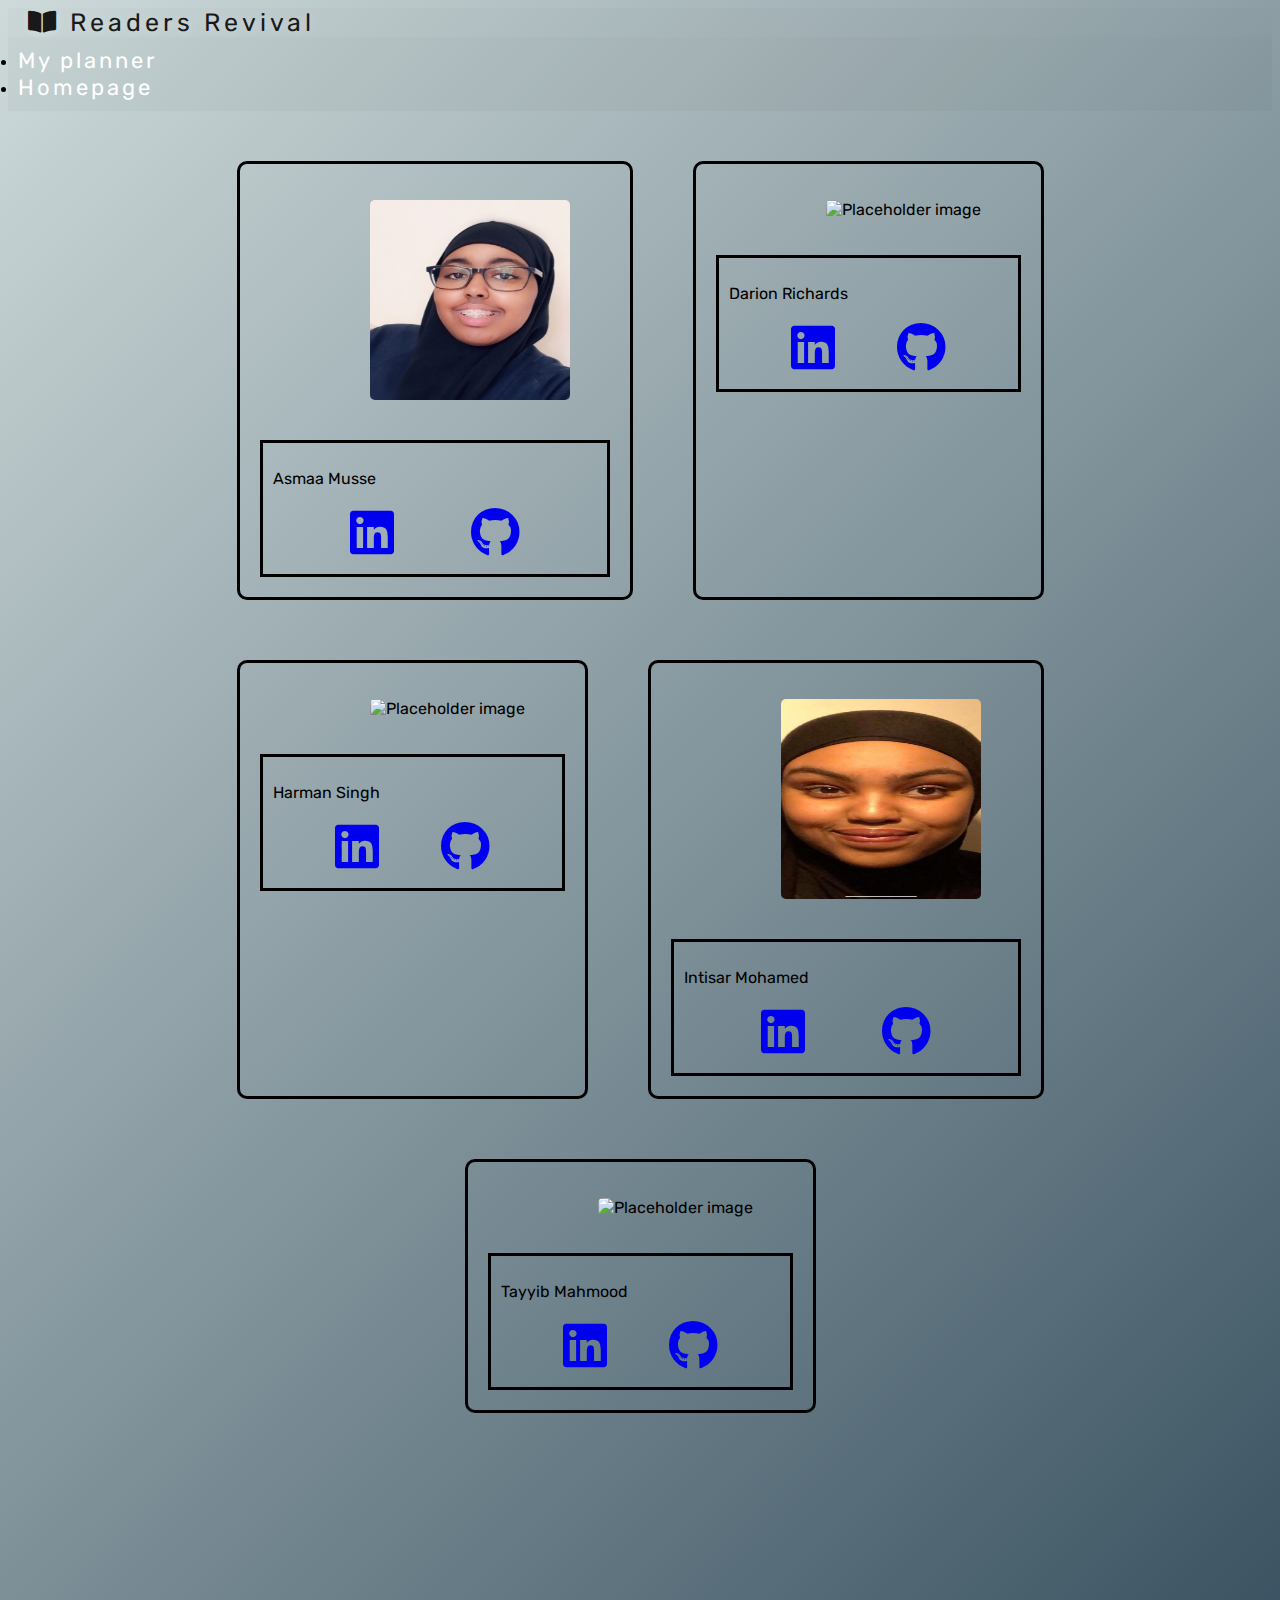
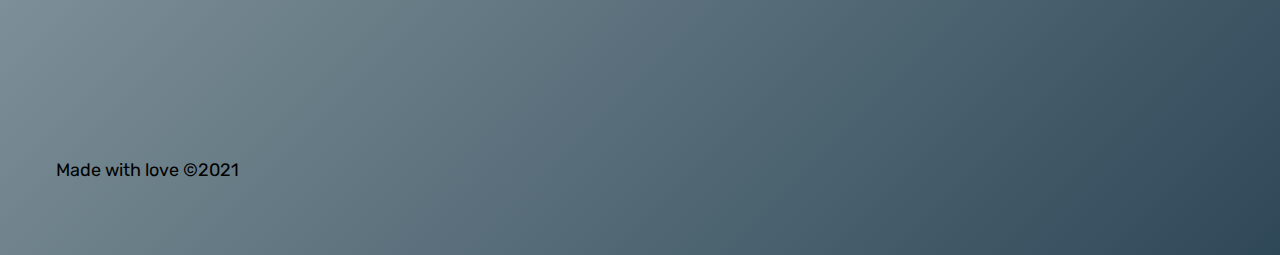
==== commit 5b985a95: "Added images to cards" ====
--- a/about-teams.html
+++ b/about-teams.html
@@ -61,7 +61,7 @@
         <div class="card-image">
           <figure class="image">
             <img
-              src="./assets/images/personal-portrait.png.jpg"
+              src="assets\images\Personal-Pics\personal-portrait.png.jpg"
               alt="Placeholder image"
             />
           </figure>
@@ -166,7 +166,8 @@
         <div class="card-image">
           <figure class="image">
             <img
-              src="https://bulma.io/images/placeholders/1280x960.png"
+              src="assets\images\Personal-Pics\IMG_0721.JPG
+            "
               alt="Placeholder image"
             />
           </figure>
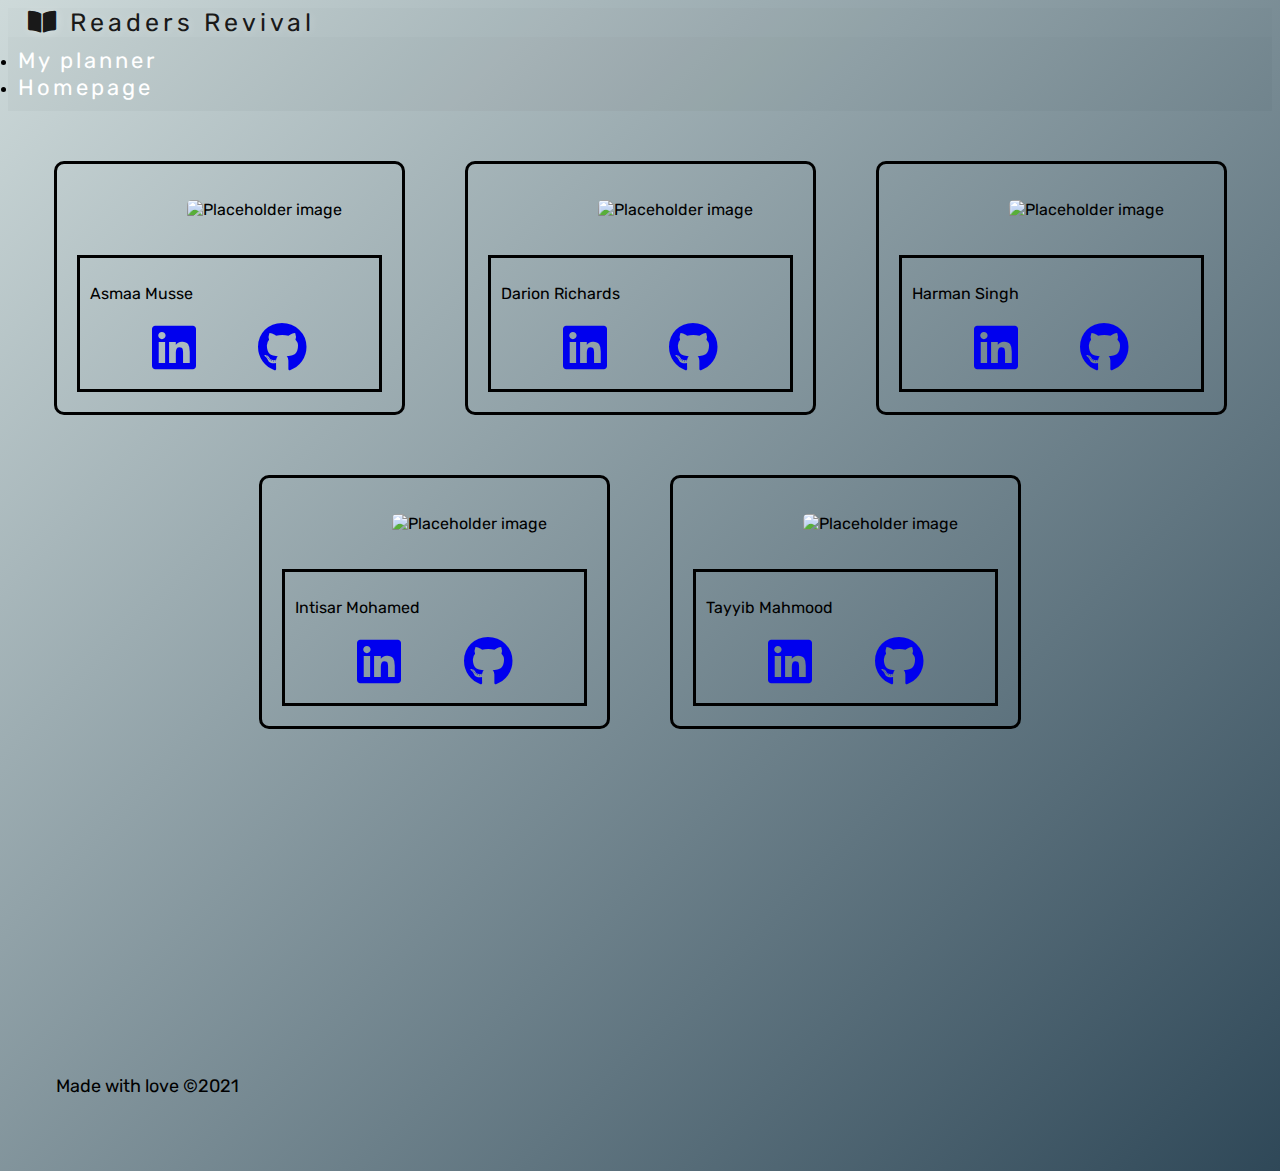
==== commit 5b64abed: "Added last card and deleted mock data" ====
--- a/about-teams.html
+++ b/about-teams.html
@@ -61,7 +61,7 @@
         <div class="card-image">
           <figure class="image">
             <img
-              src="assets\images\Personal-Pics\personal-portrait.png.jpg"
+              src="assets\images\Personal-Pics\Asmaa.jpg"
               alt="Placeholder image"
             />
           </figure>
@@ -97,7 +97,7 @@
         <div class="card-image">
           <figure class="image">
             <img
-              src="https://bulma.io/images/placeholders/1280x960.png"
+              src="assets\images\Personal-Pics\Darion.png"
               alt="Placeholder image"
             />
           </figure>
@@ -117,7 +117,10 @@
               rel="noopener noreferrer"
               ><i class="fab fa-github"></i
             ></a>
-            <a href="#" target="_blank" rel="noopener noreferrer"
+            <a
+              href="https://www.linkedin.com/in/darionrichards/"
+              target="_blank"
+              rel="noopener noreferrer"
               ><i class="fab fa-linkedin"></i
             ></a>
           </div>
@@ -166,8 +169,7 @@
         <div class="card-image">
           <figure class="image">
             <img
-              src="assets\images\Personal-Pics\IMG_0721.JPG
-            "
+              src="assets\images\Personal-Pics\Intisar.jpg"
               alt="Placeholder image"
             />
           </figure>
@@ -203,7 +205,7 @@
         <div class="card-image">
           <figure class="image">
             <img
-              src="https://bulma.io/images/placeholders/1280x960.png"
+              src="assets\images\Personal-Pics\Tayyib.jpg"
               alt="Placeholder image"
             />
           </figure>
@@ -223,7 +225,10 @@
               rel="noopener noreferrer"
               ><i class="fab fa-github"></i
             ></a>
-            <a href="#" target="_blank" rel="noopener noreferrer"
+            <a
+              href="https://www.linkedin.com/in/tayyib-mahmood-07b8a121b/"
+              target="_blank"
+              rel="noopener noreferrer"
               ><i class="fab fa-linkedin"></i
             ></a>
           </div>
